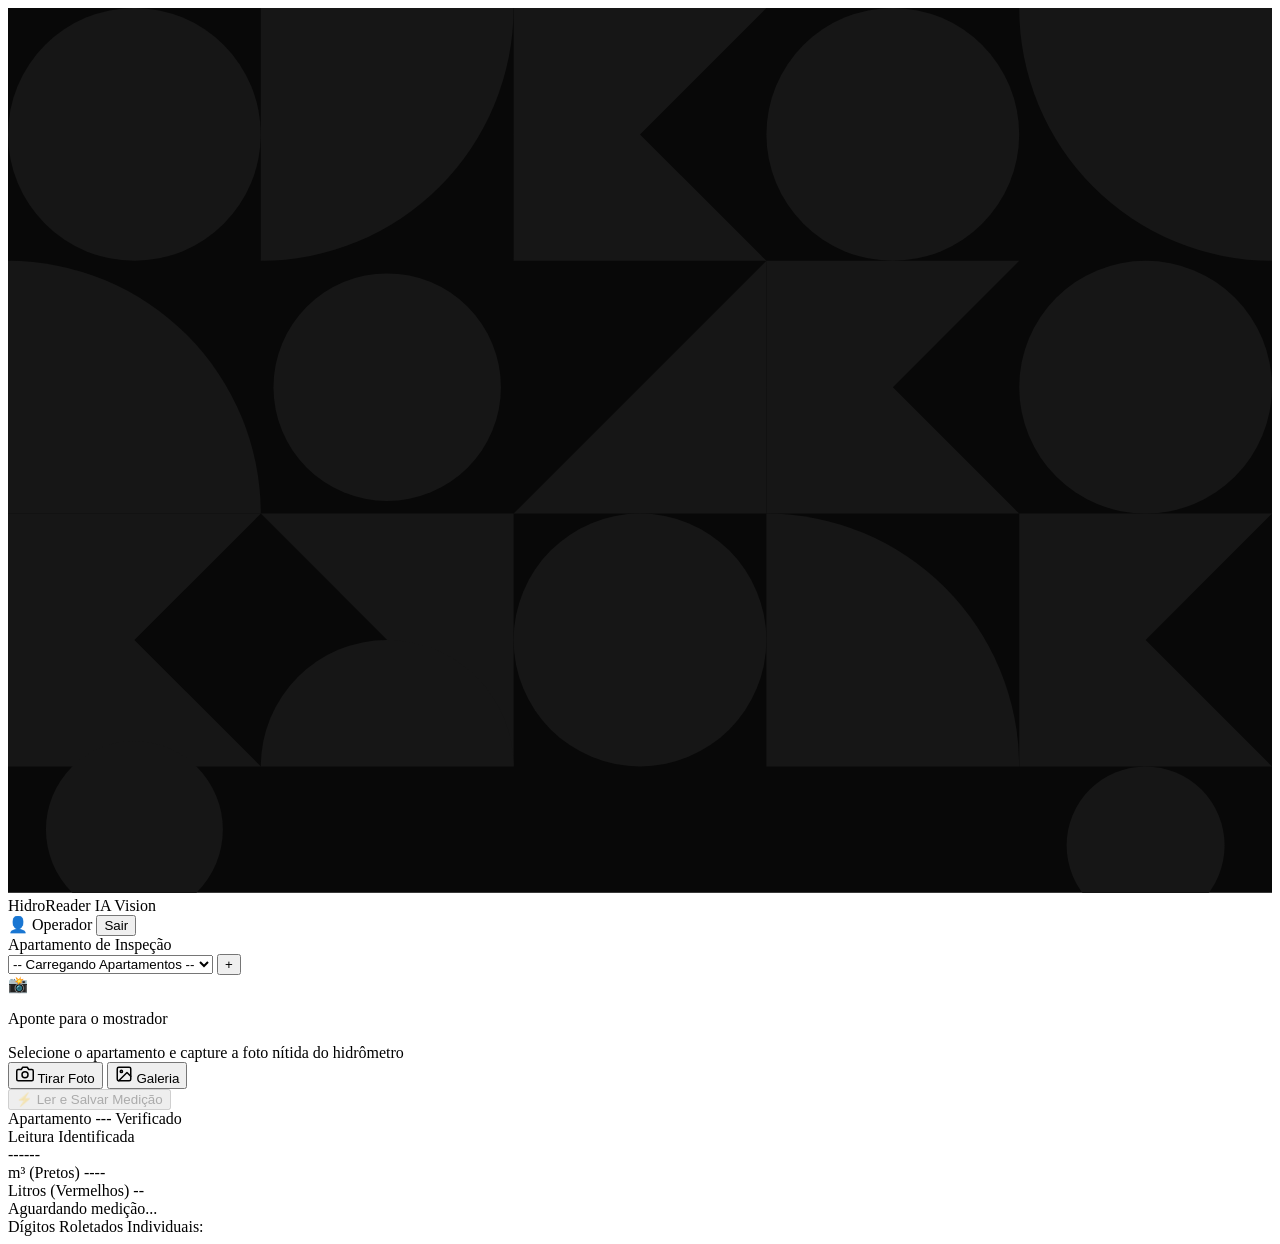
==== telas/index.html @ f730e85b "Adicionando o novo front" ====
<!DOCTYPE html>
<html lang="pt-BR">
<head>
  <meta charset="UTF-8" />
  <meta name="viewport" content="width=device-width, initial-scale=1.0, maximum-scale=1.0, user-scalable=no" />
  <meta name="theme-color" content="#0a0a0a" />
  <title>HidroReader - Leitor de Hidrômetro</title>
  <link rel="preconnect" href="https://fonts.googleapis.com" />
  <link rel="preconnect" href="https://fonts.gstatic.com" crossorigin />
  <link href="https://fonts.googleapis.com/css2?family=Plus+Jakarta+Sans:wght@400;500;600;700;800&display=swap" rel="stylesheet" />
  <link rel="stylesheet" href="/static/css/mobile.css" />
</head>
<body class="page-container">

  <main class="phone-frame">
    <!-- Topo Bauhaus com Padrão Geométrico e Info do Usuário -->
    <header class="header-area reader-header">
      <svg class="pattern-bg" viewBox="0 0 400 280" xmlns="http://www.w3.org/2000/svg" preserveAspectRatio="xMidYMid slice">
        <rect width="400" height="280" fill="#080808"/>
        <g fill="#161616">
          <circle cx="40" cy="40" r="40" />
          <path d="M 0,80 A 80,80 0 0,1 80,160 L 0,160 Z" />
          <polygon points="0,160 80,160 40,200 80,240 0,240" />
          <circle cx="40" cy="260" r="28" />
          
          <path d="M 80,0 L 160,0 A 80,80 0 0,1 80,80 Z" />
          <circle cx="120" cy="120" r="36" />
          <polygon points="80,160 160,160 160,240" />
          <path d="M 80,240 A 40,40 0 0,1 160,240 Z" />

          <polygon points="160,0 240,0 200,40 240,80 160,80" />
          <path d="M 160,160 L 240,80 L 240,160 Z" />
          <circle cx="200" cy="200" r="40" />

          <circle cx="280" cy="40" r="40" />
          <path d="M 240,80 L 320,80 L 280,120 L 320,160 L 240,160 Z" />
          <path d="M 240,160 A 80,80 0 0,1 320,240 L 240,240 Z" />

          <path d="M 320,0 A 80,80 0 0,0 400,80 L 400,0 Z" />
          <circle cx="360" cy="120" r="40" />
          <polygon points="320,160 400,160 360,200 400,240 320,240" />
          <circle cx="360" cy="265" r="25" />
        </g>
      </svg>

      <!-- Barra Superior do Leitor -->
      <div class="top-nav">
        <div class="brand-mini">
          <div class="brand-logo-sm">
            <div class="brand-logo-inner-sm"></div>
          </div>
          <div class="brand-title-wrap">
            <span class="brand-name">HidroReader</span>
            <span class="brand-badge">IA Vision</span>
          </div>
        </div>

        <div class="user-control">
          <span id="user-display" class="user-pill">👤 Operador</span>
          <button id="btn-logout" class="btn-ghost-logout" title="Sair do aplicativo">Sair</button>
        </div>
      </div>
    </header>

    <!-- Folha sobreposta com curvatura idêntica ao login -->
    <section class="reader-sheet">
      <!-- 1. SELETOR DE APARTAMENTO -->
      <div class="input-box select-apto-box">
        <span class="input-label">Apartamento de Inspeção</span>
        <div class="apto-select-row">
          <select id="select-apartamento" class="custom-select" required>
            <option value="">-- Carregando Apartamentos --</option>
          </select>
          <button type="button" id="btn-add-apto" class="btn-leaf-icon" title="Cadastrar novo apartamento">+</button>
        </div>
      </div>

      <input type="file" id="file-input" accept="image/*" style="display: none;" />

      <!-- 2. CARD DO VISOR / CÂMERA -->
      <div class="camera-card" id="camera-card">
        <img id="preview-img" alt="Foto capturada do hidrômetro" style="display: none;" />
        
        <div class="placeholder-view" id="placeholder-view">
          <div class="placeholder-icon">📸</div>
          <p class="placeholder-title">Aponte para o mostrador</p>
          <span class="placeholder-tip">Selecione o apartamento e capture a foto nítida do hidrômetro</span>
        </div>

        <div class="loading-spinner" id="loading-view" style="display: none;">
          <div class="spinner-ring"></div>
          <p class="loading-title">Analisando visor mecânico...</p>
          <span class="loading-subtitle">YOLO recorta o visor e Gemini lê os dígitos</span>
        </div>
      </div>

      <!-- 3. BOTÕES DE CAPTURA E PROCESSAMENTO -->
      <div class="actions-stack">
        <div class="capture-grid">
          <button type="button" class="btn-sub-action" id="btn-camera">
            <svg width="18" height="18" viewBox="0 0 24 24" fill="none" stroke="currentColor" stroke-width="2" stroke-linecap="round" stroke-linejoin="round">
              <path d="M23 19a2 2 0 0 1-2 2H3a2 2 0 0 1-2-2V8a2 2 0 0 1 2-2h4l2-3h6l2 3h4a2 2 0 0 1 2 2z"></path>
              <circle cx="12" cy="13" r="4"></circle>
            </svg>
            <span>Tirar Foto</span>
          </button>
          
          <button type="button" class="btn-sub-action" id="btn-gallery">
            <svg width="18" height="18" viewBox="0 0 24 24" fill="none" stroke="currentColor" stroke-width="2" stroke-linecap="round" stroke-linejoin="round">
              <rect x="3" y="3" width="18" height="18" rx="2" ry="2"></rect>
              <circle cx="8.5" cy="8.5" r="1.5"></circle>
              <polyline points="21 15 16 10 5 21"></polyline>
            </svg>
            <span>Galeria</span>
          </button>
        </div>

        <button type="button" class="btn-action-primary" id="btn-process" disabled>
          <span>⚡ Ler e Salvar Medição</span>
        </button>
      </div>

      <!-- 4. PAINEL DE RESULTADO (DESIGN MODERNO) -->
      <div class="result-card" id="result-card">
        <div class="reading-banner">
          <div class="reading-banner-top">
            <span id="reading-apto" class="reading-apto-badge">Apartamento ---</span>
            <span id="reading-status-pill" class="reading-status-pill">Verificado</span>
          </div>

          <div class="reading-main-display">
            <span class="reading-sub">Leitura Identificada</span>
            <div class="reading-number" id="reading-val">------</div>
          </div>

          <!-- Separação Cromática: m³ (Pretos) vs Litros (Vermelhos) -->
          <div class="breakdown-cards" id="breakdown-cards">
            <div class="breakdown-box black-box">
              <span class="breakdown-label">m³ (Pretos)</span>
              <span class="breakdown-value" id="val-pretos">----</span>
            </div>
            <div class="breakdown-box red-box">
              <span class="breakdown-label">Litros (Vermelhos)</span>
              <span class="breakdown-value" id="val-vermelhos">--</span>
            </div>
          </div>

          <div class="reading-meta" id="reading-meta">Aguardando medição...</div>
        </div>

        <!-- Grade dos Roletes Individuais -->
        <div class="roletes-title">Dígitos Roletados Individuais:</div>
        <div class="digits-grid" id="digits-container"></div>

        <!-- Avisos de baixa certeza (se houver) -->
        <div class="alert-box" id="alerts-container" style="display: none;"></div>
      </div>
    </section>
  </main>

  <div class="toast" id="toast"></div>

  <script src="/static/js/app.js"></script>
</body>
</html>
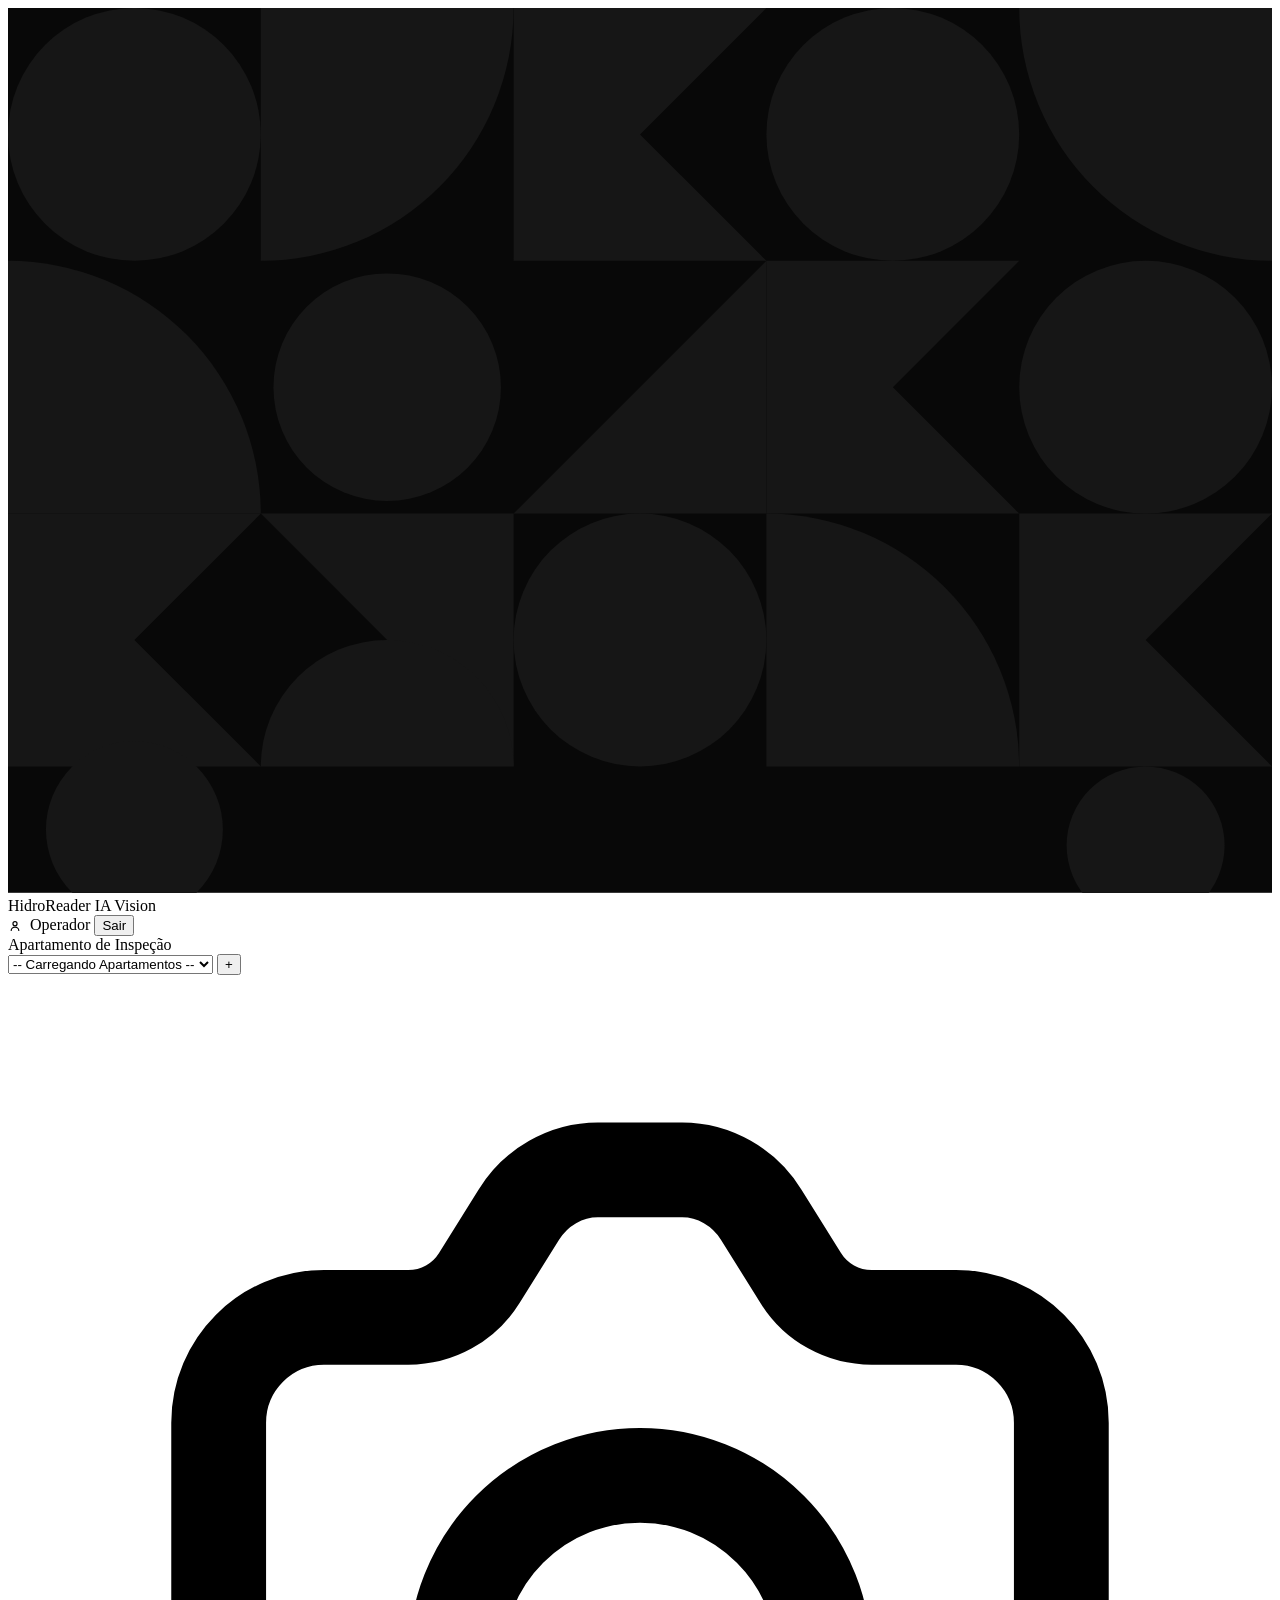
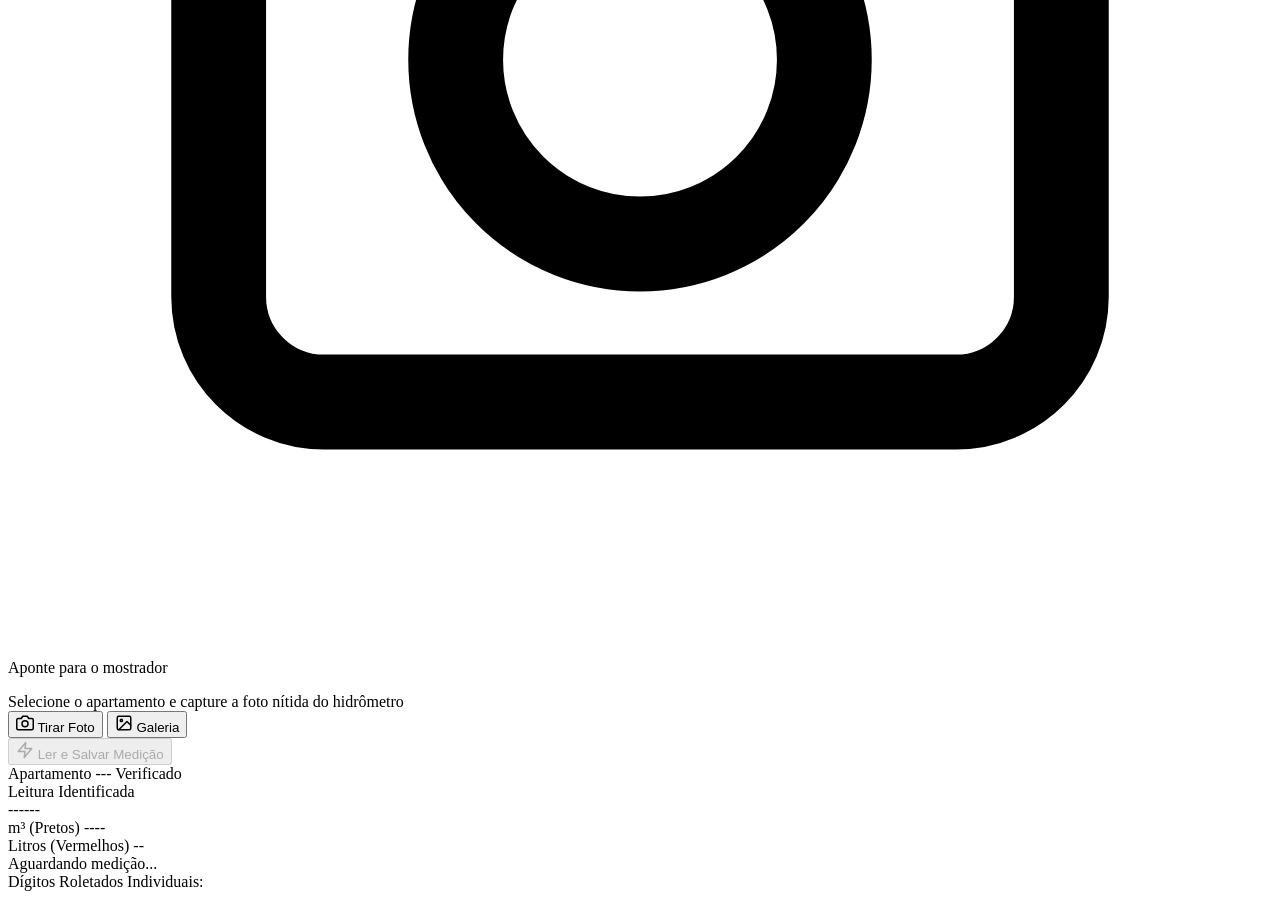
==== commit 5aff9d24: "Alteração da interface" ====
--- a/telas/index.html
+++ b/telas/index.html
@@ -56,7 +56,13 @@
         </div>
 
         <div class="user-control">
-          <span id="user-display" class="user-pill">👤 Operador</span>
+          <span id="user-display" class="user-pill">
+            <svg width="14" height="14" viewBox="0 0 24 24" fill="none" stroke="currentColor" stroke-width="2" stroke-linecap="round" stroke-linejoin="round" style="display:inline-block; vertical-align:middle; margin-right:4px;">
+              <circle cx="12" cy="8" r="3.5"/>
+              <path d="M5.5 19.5C5.5 16.5 8.5 14 12 14C15.5 14 18.5 16.5 18.5 19.5"/>
+            </svg>
+            Operador
+          </span>
           <button id="btn-logout" class="btn-ghost-logout" title="Sair do aplicativo">Sair</button>
         </div>
       </div>
@@ -82,7 +88,12 @@
         <img id="preview-img" alt="Foto capturada do hidrômetro" style="display: none;" />
         
         <div class="placeholder-view" id="placeholder-view">
-          <div class="placeholder-icon">📸</div>
+          <div class="placeholder-icon">
+            <svg viewBox="0 0 24 24" fill="none" xmlns="http://www.w3.org/2000/svg" aria-hidden="true">
+              <path d="M4 8.5C4 7.39543 4.89543 6.5 6 6.5H7.6C8.15 6.5 8.66 6.22 8.95 5.75L9.7 4.55C10.02 4.03 10.59 3.7 11.2 3.7H12.8C13.41 3.7 13.98 4.03 14.3 4.55L15.05 5.75C15.34 6.22 15.85 6.5 16.4 6.5H18C19.1046 6.5 20 7.39543 20 8.5V17.5C20 18.6046 19.1046 19.5 18 19.5H6C4.89543 19.5 4 18.6046 4 17.5V8.5Z" stroke="currentColor" stroke-width="1.8" stroke-linecap="round" stroke-linejoin="round"/>
+              <circle cx="12" cy="13" r="3.5" stroke="currentColor" stroke-width="1.8"/>
+            </svg>
+          </div>
           <p class="placeholder-title">Aponte para o mostrador</p>
           <span class="placeholder-tip">Selecione o apartamento e capture a foto nítida do hidrômetro</span>
         </div>
@@ -116,7 +127,10 @@
         </div>
 
         <button type="button" class="btn-action-primary" id="btn-process" disabled>
-          <span>⚡ Ler e Salvar Medição</span>
+          <svg width="18" height="18" viewBox="0 0 24 24" fill="none" stroke="currentColor" stroke-width="2" stroke-linecap="round" stroke-linejoin="round" aria-hidden="true">
+            <path d="M13 2L3 14H12L11 22L21 10H12L13 2Z"/>
+          </svg>
+          <span>Ler e Salvar Medição</span>
         </button>
       </div>
 
